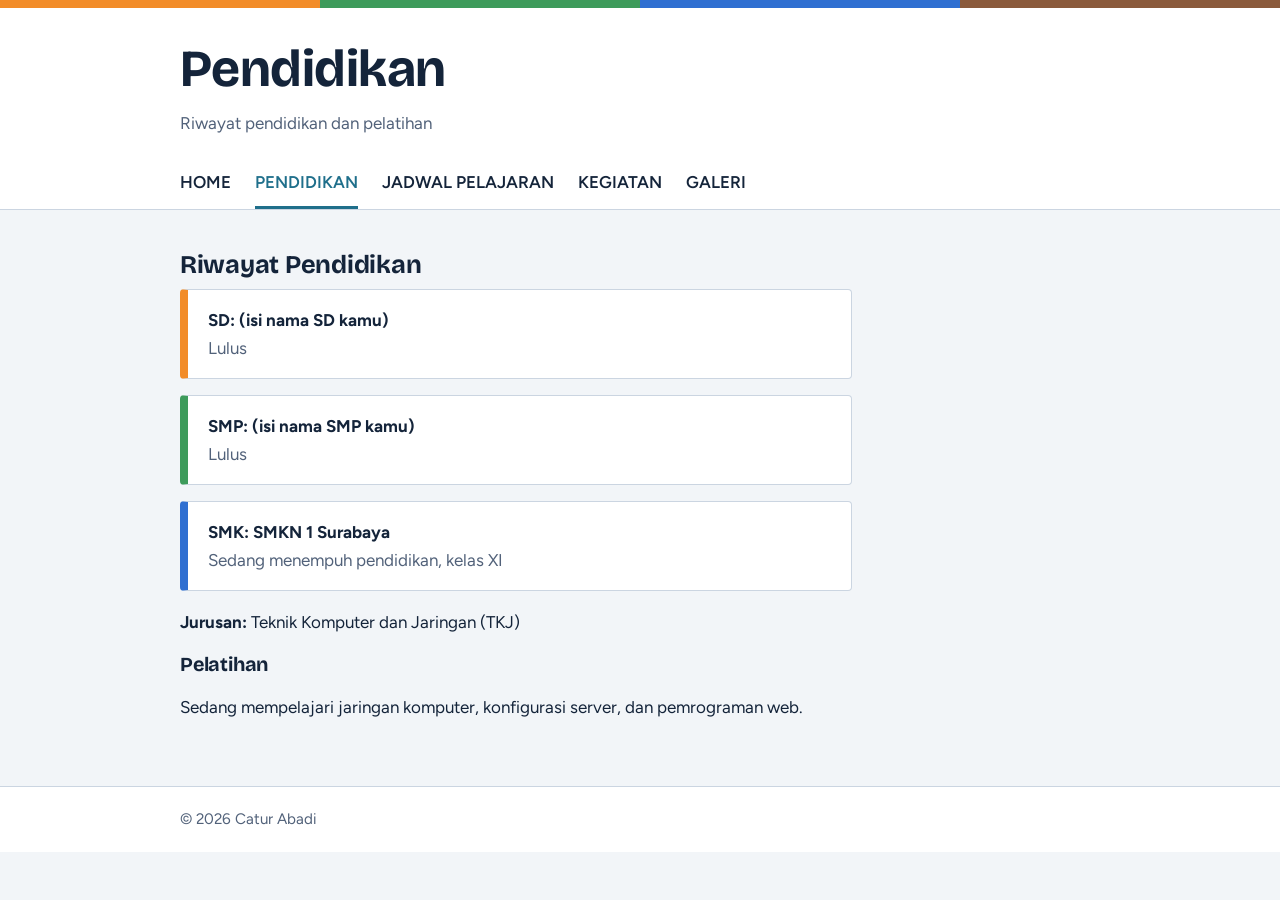
==== pendidikan.html @ 499b0814 "Add files via upload" ====
<!DOCTYPE html>
<html lang="id">
<head>
<meta charset="UTF-8">
<meta name="viewport" content="width=device-width, initial-scale=1.0">
<title>Pendidikan - Catur Abadi</title>
<link rel="preconnect" href="https://fonts.googleapis.com">
<link rel="preconnect" href="https://fonts.gstatic.com" crossorigin>
<link href="https://fonts.googleapis.com/css2?family=Bricolage+Grotesque:wght@600;700&family=Figtree:wght@400;600&display=swap" rel="stylesheet">
<link rel="stylesheet" href="style.css">
</head>
<body>
<div class="kabel" aria-hidden="true"></div>
<header>
<div class="wrap">
<div class="judul">
<h1>Pendidikan</h1>
<p>Riwayat pendidikan dan pelatihan</p>
</div>
<nav aria-label="Menu utama"><a href="index.html">HOME</a><a href="pendidikan.html" aria-current="page">PENDIDIKAN</a><a href="jadwal.html">JADWAL PELAJARAN</a><a href="aktivitas.html">KEGIATAN</a><a href="galeri.html">GALERI</a></nav>
</div>
</header>
<main>
<div class="wrap">
<h2>Riwayat Pendidikan</h2>
<ul class="daftar">
<li><strong>SD: (isi nama SD kamu)</strong><span>Lulus</span></li>
<li><strong>SMP: (isi nama SMP kamu)</strong><span>Lulus</span></li>
<li><strong>SMK: SMKN 1 Surabaya</strong><span>Sedang menempuh pendidikan, kelas XI</span></li>
</ul>
<p><strong>Jurusan:</strong> Teknik Komputer dan Jaringan (TKJ)</p>
<h3>Pelatihan</h3>
<p>Sedang mempelajari jaringan komputer, konfigurasi server, dan pemrograman web.</p>
</div>
</main>
<footer>
<div class="wrap">&copy; 2026 Catur Abadi</div>
</footer>
</body>
</html>
---- style.css ----
:root{
  --paper:#F2F5F8; --surface:#FFFFFF; --ink:#14243A; --muted:#52627A; --line:#CBD5E1; --accent:#1F6F8B;
  --orange:#F28C28; --green:#3E9B5B; --blue:#2F6FD1; --brown:#8A5A3C;
}
*{box-sizing:border-box}
html{scroll-padding-top:1rem}
body{margin:0;background:var(--paper);color:var(--ink);font-family:"Figtree","Segoe UI",Arial,sans-serif;font-size:1.0625rem;line-height:1.65}
h1,h2,h3{font-family:"Bricolage Grotesque","Segoe UI",Arial,sans-serif;line-height:1.15;margin:0 0 .6rem;letter-spacing:-.01em}
a{color:var(--accent)}
:focus-visible{outline:3px solid var(--blue);outline-offset:3px;border-radius:2px}

/* Garis kabel UTP: elemen khas halaman ini */
.kabel{height:8px;background:linear-gradient(90deg,var(--orange) 0 25%,var(--green) 25% 50%,var(--blue) 50% 75%,var(--brown) 75% 100%)}

header{background:var(--surface);border-bottom:1px solid var(--line)}
.wrap{max-width:60rem;margin:0 auto;padding:0 1.25rem}
.judul{padding:2rem 0 1.25rem}
.judul h1{font-size:clamp(2rem,6vw,3.25rem)}
.judul p{margin:0;color:var(--muted)}
nav{display:flex;flex-wrap:wrap;gap:.25rem 1.5rem}
nav a{display:inline-block;padding:.65rem 0;color:var(--ink);text-decoration:none;font-weight:600;border-bottom:3px solid transparent}
nav a:hover{border-bottom-color:var(--line)}
nav a[aria-current="page"]{border-bottom-color:var(--accent);color:var(--accent)}

main{padding:2.5rem 0 3rem}
main p{max-width:42rem}
.sapaan{font-size:clamp(1.5rem,4vw,2.1rem);font-family:"Bricolage Grotesque","Segoe UI",Arial,sans-serif;line-height:1.25;max-width:34rem}

.daftar{list-style:none;margin:0;padding:0;display:grid;gap:1rem;max-width:42rem}
.daftar li{background:var(--surface);border:1px solid var(--line);border-left-width:8px;padding:1rem 1.25rem;border-radius:4px}
.daftar li:nth-child(4n+1){border-left-color:var(--orange)}
.daftar li:nth-child(4n+2){border-left-color:var(--green)}
.daftar li:nth-child(4n+3){border-left-color:var(--blue)}
.daftar li:nth-child(4n+4){border-left-color:var(--brown)}
.daftar strong{display:block}
.daftar span{color:var(--muted)}

.tabel{overflow-x:auto;margin:0 0 2rem;background:var(--surface);border:1px solid var(--line);border-radius:4px}
table{border-collapse:collapse;width:100%;min-width:32rem}
th,td{text-align:left;padding:.65rem 1rem;border-bottom:1px solid var(--line)}
th{background:#E6ECF2;font-weight:700}
tr:last-child td{border-bottom:0}
h3.hari{margin-top:1.5rem}

.galeri{display:grid;grid-template-columns:repeat(auto-fill,minmax(14rem,1fr));gap:1rem}
.galeri figure{margin:0;background:var(--surface);border:1px solid var(--line);border-radius:4px;overflow:hidden}
.ph{display:flex;align-items:center;justify-content:center;height:10rem;font-size:3rem;background:#E6ECF2}
.galeri img{display:block;width:100%;height:10rem;object-fit:cover}
.galeri figcaption{padding:.75rem 1rem;color:var(--muted);font-size:.95rem}
.catatan{margin-top:2rem;color:var(--muted);font-size:.95rem}
code{background:#E6ECF2;padding:.1rem .35rem;border-radius:3px}

footer{border-top:1px solid var(--line);background:var(--surface);color:var(--muted);padding:1.25rem 0;font-size:.95rem}
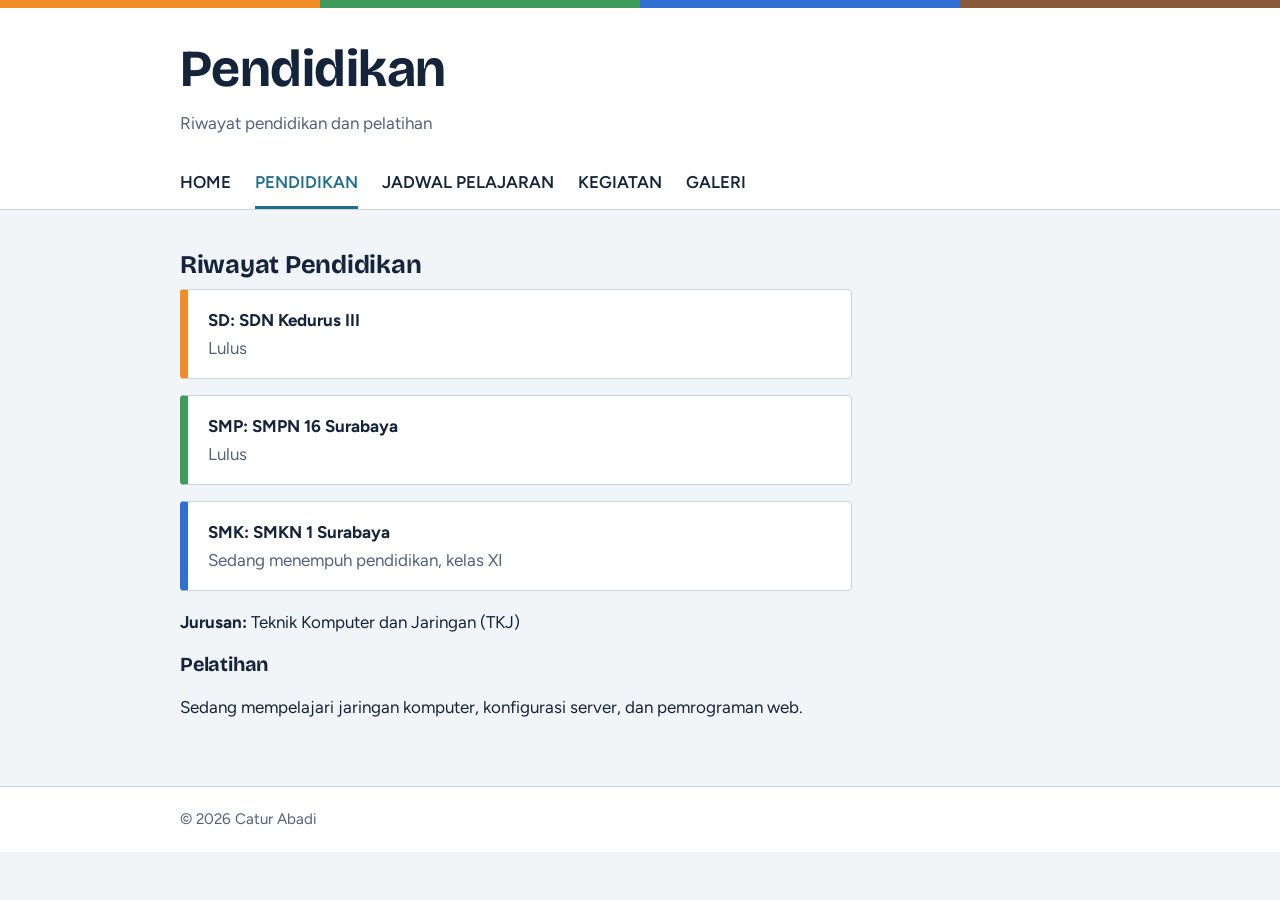
==== commit fa4515da: "Update education history in pendidikan.html" ====
--- a/pendidikan.html
+++ b/pendidikan.html
@@ -24,8 +24,8 @@
 <div class="wrap">
 <h2>Riwayat Pendidikan</h2>
 <ul class="daftar">
-<li><strong>SD: (isi nama SD kamu)</strong><span>Lulus</span></li>
-<li><strong>SMP: (isi nama SMP kamu)</strong><span>Lulus</span></li>
+<li><strong>SD: SDN Kedurus III</strong><span>Lulus</span></li>
+<li><strong>SMP: SMPN 16 Surabaya</strong><span>Lulus</span></li>
 <li><strong>SMK: SMKN 1 Surabaya</strong><span>Sedang menempuh pendidikan, kelas XI</span></li>
 </ul>
 <p><strong>Jurusan:</strong> Teknik Komputer dan Jaringan (TKJ)</p>
